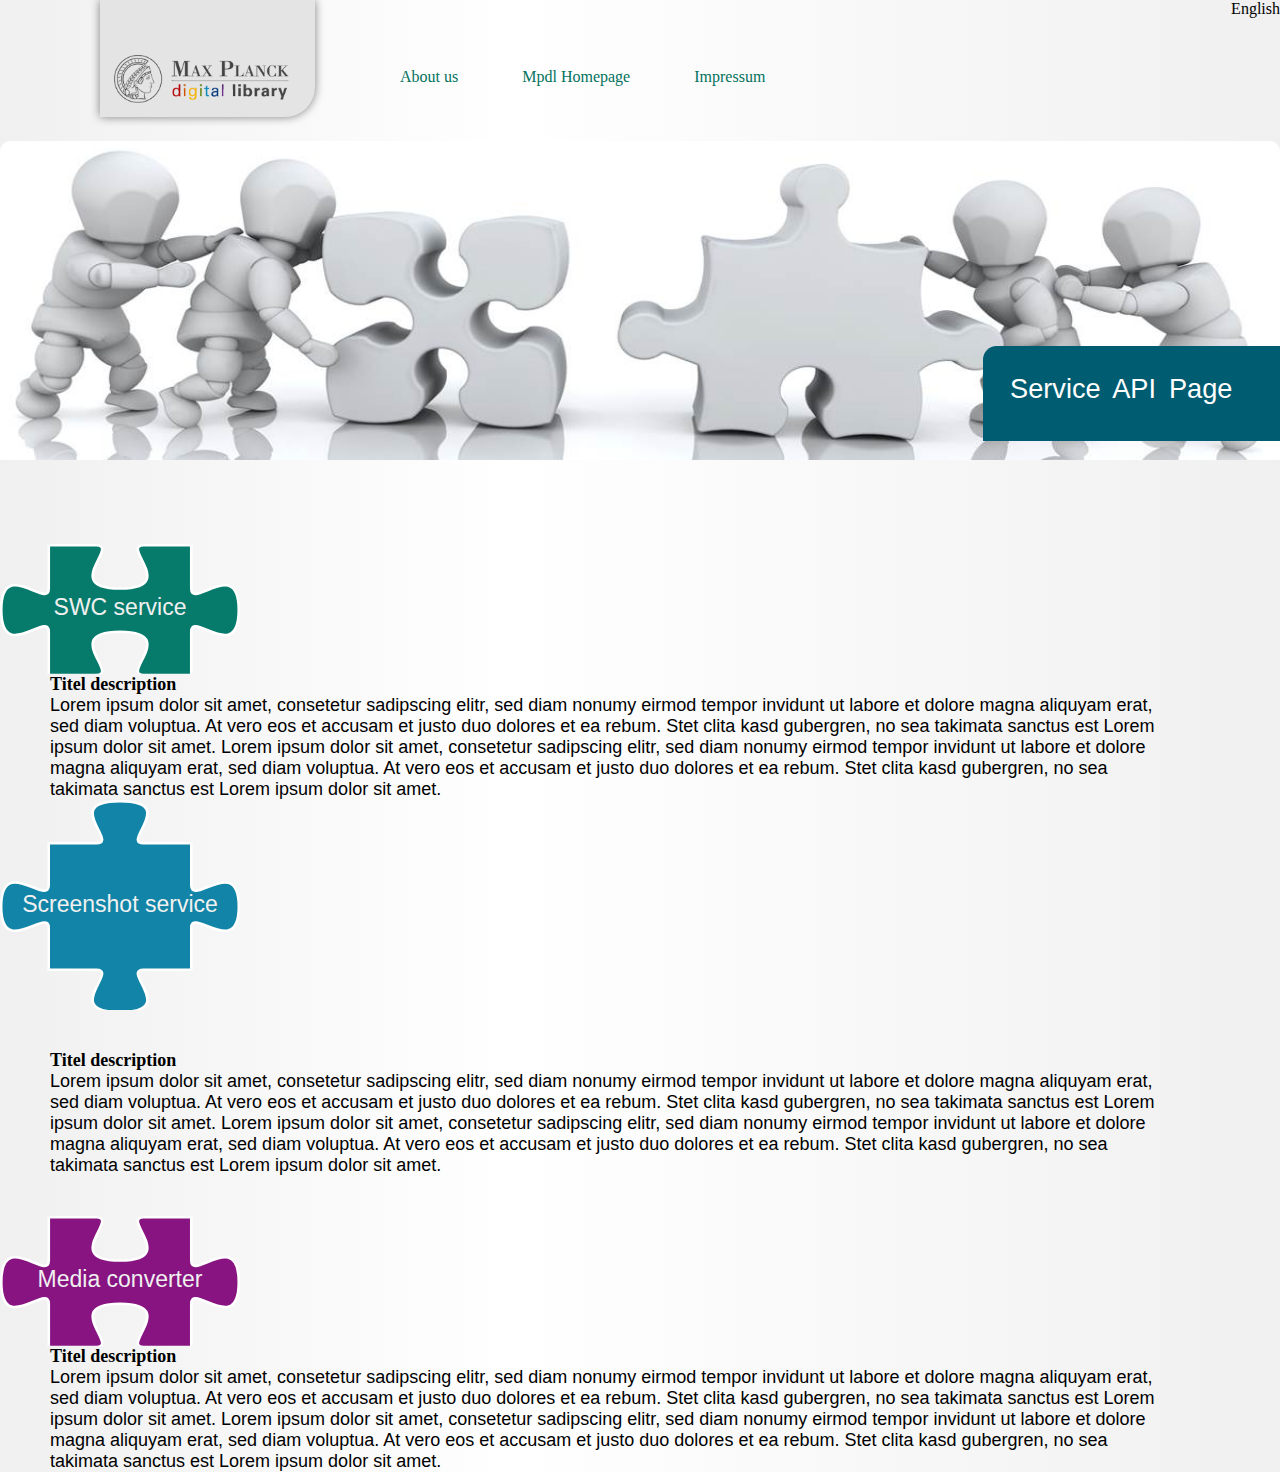
==== home-en.html @ 98e17812 "First revision, header img added" ====
<!DOCTYPE html>
<html>
<head>
<meta charset="ISO-8859-1">
<link rel="stylesheet" type="text/css" href="Service-api-webpage.css"/>
<title>Service-Api</title>
</head>
<body>

<div class="page">
	<div class="header clearfix">
		<div class="navbar-logo"></div>
		<div class="language">English</div>
		<div class="navigation">
			<a>About us</a>
			<a>Mpdl Homepage</a>
			<a>Impressum</a>
		</div>
		<div class="title">Service API Page</div>
		<div class="titleimg"></div>	
	</div>
	<div class="content">
		<div class="services">
			<div class="service clearfix">
			<div class="service1">
				<a href="http://vm15.mpdl.mpg.de:8080/swc/">SWC service</a>
			</div>
				<div class="servicedoc">
					<h4>Titel description</h4>
					<p>Lorem ipsum dolor sit amet, consetetur sadipscing elitr, sed diam nonumy eirmod tempor invidunt ut labore et dolore magna aliquyam erat, sed diam voluptua. At vero eos et accusam et justo duo dolores et ea rebum. Stet clita kasd gubergren, no sea takimata sanctus est Lorem ipsum dolor sit amet. Lorem ipsum dolor sit amet, consetetur sadipscing elitr, sed diam nonumy eirmod tempor invidunt ut labore et dolore magna aliquyam erat, sed diam voluptua. At vero eos et accusam et justo duo dolores et ea rebum. Stet clita kasd gubergren, no sea takimata sanctus est Lorem ipsum dolor sit amet. </p>
				</div>
			</div>
			<div class="service clearfix">
				<div class="service2">	
					<a>Screenshot service</a>
				</div>
					<div class="servicedoc servicedoc2">
						<h4>Titel description</h4>
						<p>Lorem ipsum dolor sit amet, consetetur sadipscing elitr, sed diam nonumy eirmod tempor invidunt ut labore et dolore magna aliquyam erat, sed diam voluptua. At vero eos et accusam et justo duo dolores et ea rebum. Stet clita kasd gubergren, no sea takimata sanctus est Lorem ipsum dolor sit amet. Lorem ipsum dolor sit amet, consetetur sadipscing elitr, sed diam nonumy eirmod tempor invidunt ut labore et dolore magna aliquyam erat, sed diam voluptua. At vero eos et accusam et justo duo dolores et ea rebum. Stet clita kasd gubergren, no sea takimata sanctus est Lorem ipsum dolor sit amet. </p></div>
			</div>
			<div class="service clearfix">
				<div class="service3 service1">
					<a>Media converter</a>
				</div>
					<div class="servicedoc">
						<h4>Titel description</h4>
						<p>Lorem ipsum dolor sit amet, consetetur sadipscing elitr, sed diam nonumy eirmod tempor invidunt ut labore et dolore magna aliquyam erat, sed diam voluptua. At vero eos et accusam et justo duo dolores et ea rebum. Stet clita kasd gubergren, no sea takimata sanctus est Lorem ipsum dolor sit amet. Lorem ipsum dolor sit amet, consetetur sadipscing elitr, sed diam nonumy eirmod tempor invidunt ut labore et dolore magna aliquyam erat, sed diam voluptua. At vero eos et accusam et justo duo dolores et ea rebum. Stet clita kasd gubergren, no sea takimata sanctus est Lorem ipsum dolor sit amet. </p></div>		
			</div>
		</div>
	</div>
	<div class="footer">
	</div>
</div>


</body>
</html>
---- Service-api-webpage.css ----
@CHARSET "ISO-8859-1";

* {
	margin: 0px;
}
body {
	background-color: #FFF;
	background-image: linear-gradient(to right, #F0F0F0, #FFF 40%, #F0F0F0);
}
.page {
	max-width: 1400px;
	width: auto;
	margin: 0 auto;

	
}
.clearfix:after {
	content:".";
	diplay: block;
	clear: both;
	height: 0px;
	visibility: hidden;
}

.navbar-logo {
    width: 215px;
    height: 117px;
    background-color: #E4E4E4;
    border-bottom-right-radius: 30px;
    box-shadow: 0px 0px 10px #808080;
    position: absolute;
    top: 0px;
    margin-left: 100px;
    margin-top: 0px;
    z-index: 100;
    background-image: url('Mpdl-logo2.png');
    background-size: 175px 48px;
    background-repeat: no-repeat;
    background-position: 14px 55px;
}
.language {
	float: right;
}
.navigation {
	clear: right;
	position: relative;
	margin-left: 370px;
	margin-bottom: 40px;
	top: 50px;
	
	
}
.navigation a, a:visited {
	font-family: Georgia, serif;
	color: #04725D;
	text-decoration: none;
	margin: 0 30px;
	font-size: 16px;
}
.navigation a:hover {
		color: #871381;
		text-decoration: underline;
}
.title {
	font-family: Verdana, sans-serif;
	font-size: 1.7em;
	word-spacing: 0.2em;
	float: right;
	width: 10em;
	min-height: 2.5em;
	min-width: 300px;
	color: white;
	background-color: #005C71;
	border-top-left-radius: 0.5em;
	padding-top: 1em;
	padding-left: 1em;
	position: relative;
	top: 270px;
	margin-bottom: -30px;
	margin-right: -30px;
}
.titleimg{
	background-image: url('puzzle-free-to-use-crop.jpg');
	background-size: 100% 85%;
    background-repeat: no-repeat;
	width: 100%;
	height: 375px;
	clear: right;
	z-index: 1;
	margin-bottom: -40px;
	border-radius: 10px;
}
.services {
	float: left;
	clear: both;
	margin-top: 50px;
	width: 100%;               
}

.services a, a:visited {
	display: inline-block;
	font-family: Verdana, sans-serif;
	font-size: 23px;
	color: #F0F0F0;
	line-height: 100%;
	text-decoration: none;
}
.services a:hover {
	text-decoration: underline;
}
.service1 a {
	margin-top: 52px;
}
.service2 a {
	margin-top: 93px;
}
.service1 {
	background-image: url('jigsaw piece 1 wb.svg');
	background-size: 100%;
    background-repeat: no-repeat;
    height: 130px;
    text-align: center;
    vertical-align: middle;
    line-height: 100%;
    width: 240px;
    float: left;
    clear: left;
}
.service2 {
	background-image: url('jigsaw piece 2 wb.svg');
	background-size: 100%;
	background-repeat: no-repeat;
	height: 210px;
	text-align: center;
	vertical-align: middle;

	width: 240px;
	float: left;
	clear: left;
}
.service3 {
	background-image: url('jigsaw piece 3 wb.svg');

}

p {
	font-size: 18px;
	font-family: Verdana, sans-serif;
	padding-left: 50px;
}
.servicedoc {
	float: left;
	max-width: 1160px;
}
.servicedoc2 {
	margin-top: 40px;
	margin-bottom: 40px;
}
.service2  p{
	color: red;	
}
.service h4 {
	font-family: Georgia, serif;
	padding-left: 50px;
	font-size: 18px;
}
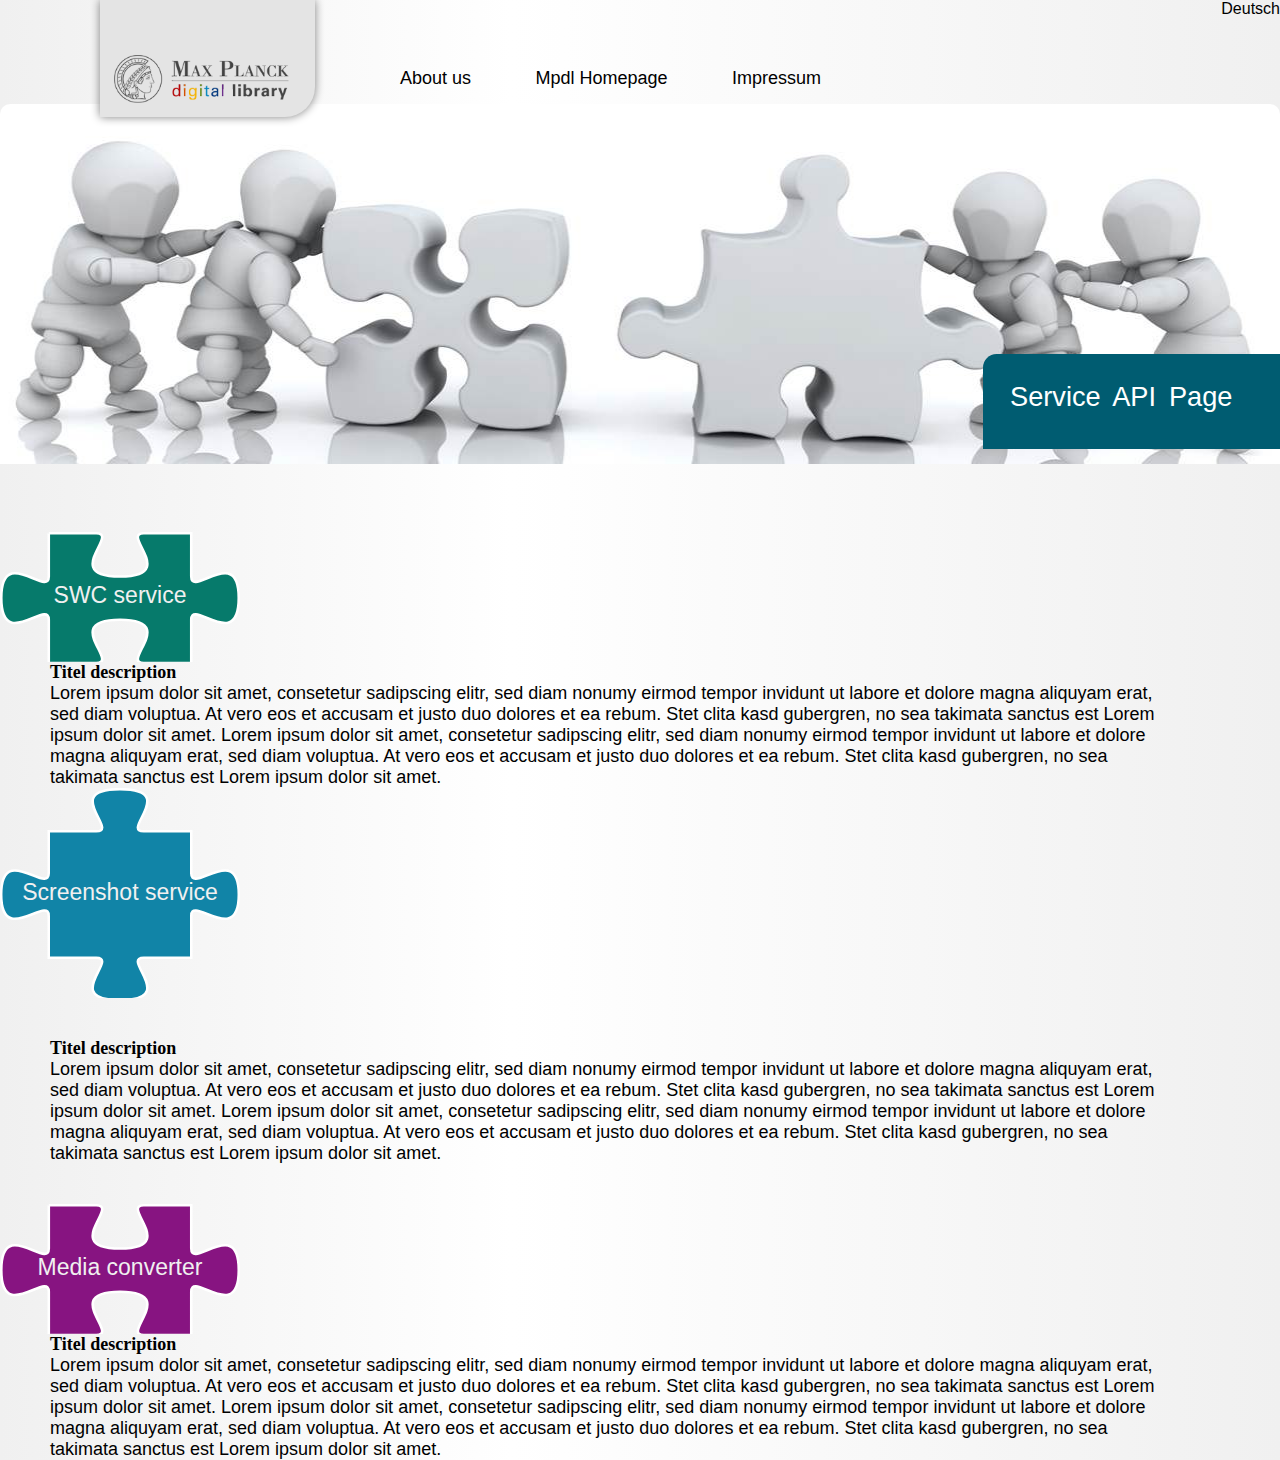
==== commit d9aa37b3: "Second revision, minor css changes, puzzle pieces as links" ====
--- a/home-en.html
+++ b/home-en.html
@@ -9,11 +9,11 @@
 
 <div class="page">
 	<div class="header clearfix">
-		<div class="navbar-logo"></div>
-		<div class="language">English</div>
+		<a class="navbar-logo" href="http://mpdl.mpg.de" target="_blank"></a>
+		<div class="language"><a href="home-de.html" target="_blank">Deutsch</a></div>
 		<div class="navigation">
 			<a>About us</a>
-			<a>Mpdl Homepage</a>
+			<a href="http://mpdl.mpg.de" target="_blank">Mpdl Homepage</a>
 			<a>Impressum</a>
 		</div>
 		<div class="title">Service API Page</div>
@@ -21,27 +21,27 @@
 	</div>
 	<div class="content">
 		<div class="services">
-			<div class="service clearfix">
-			<div class="service1">
-				<a href="http://vm15.mpdl.mpg.de:8080/swc/">SWC service</a>
-			</div>
+			<div class="service clearfix">	
+				<a class="service1" href="http://vm15.mpdl.mpg.de:8080/swc/" target="_blank">
+					<span>SWC service</span></a>		
 				<div class="servicedoc">
 					<h4>Titel description</h4>
 					<p>Lorem ipsum dolor sit amet, consetetur sadipscing elitr, sed diam nonumy eirmod tempor invidunt ut labore et dolore magna aliquyam erat, sed diam voluptua. At vero eos et accusam et justo duo dolores et ea rebum. Stet clita kasd gubergren, no sea takimata sanctus est Lorem ipsum dolor sit amet. Lorem ipsum dolor sit amet, consetetur sadipscing elitr, sed diam nonumy eirmod tempor invidunt ut labore et dolore magna aliquyam erat, sed diam voluptua. At vero eos et accusam et justo duo dolores et ea rebum. Stet clita kasd gubergren, no sea takimata sanctus est Lorem ipsum dolor sit amet. </p>
 				</div>
 			</div>
 			<div class="service clearfix">
-				<div class="service2">	
-					<a>Screenshot service</a>
-				</div>
+				<a class="service2" href="http://vm15.mpdl.mpg.de:8080/html-screenshot/" target="_blank">	
+					<span>Screenshot service</span>
+				</a>				
 					<div class="servicedoc servicedoc2">
 						<h4>Titel description</h4>
-						<p>Lorem ipsum dolor sit amet, consetetur sadipscing elitr, sed diam nonumy eirmod tempor invidunt ut labore et dolore magna aliquyam erat, sed diam voluptua. At vero eos et accusam et justo duo dolores et ea rebum. Stet clita kasd gubergren, no sea takimata sanctus est Lorem ipsum dolor sit amet. Lorem ipsum dolor sit amet, consetetur sadipscing elitr, sed diam nonumy eirmod tempor invidunt ut labore et dolore magna aliquyam erat, sed diam voluptua. At vero eos et accusam et justo duo dolores et ea rebum. Stet clita kasd gubergren, no sea takimata sanctus est Lorem ipsum dolor sit amet. </p></div>
+						<p>Lorem ipsum dolor sit amet, consetetur sadipscing elitr, sed diam nonumy eirmod tempor invidunt ut labore et dolore magna aliquyam erat, sed diam voluptua. At vero eos et accusam et justo duo dolores et ea rebum. Stet clita kasd gubergren, no sea takimata sanctus est Lorem ipsum dolor sit amet. Lorem ipsum dolor sit amet, consetetur sadipscing elitr, sed diam nonumy eirmod tempor invidunt ut labore et dolore magna aliquyam erat, sed diam voluptua. At vero eos et accusam et justo duo dolores et ea rebum. Stet clita kasd gubergren, no sea takimata sanctus est Lorem ipsum dolor sit amet. </p>
+					</div>
 			</div>
 			<div class="service clearfix">
-				<div class="service3 service1">
-					<a>Media converter</a>
-				</div>
+				<a class="service3 service1" href="http://vm15.mpdl.mpg.de:8080/magick/" target="_blank">
+					<span>Media converter</span>
+				</a>
 					<div class="servicedoc">
 						<h4>Titel description</h4>
 						<p>Lorem ipsum dolor sit amet, consetetur sadipscing elitr, sed diam nonumy eirmod tempor invidunt ut labore et dolore magna aliquyam erat, sed diam voluptua. At vero eos et accusam et justo duo dolores et ea rebum. Stet clita kasd gubergren, no sea takimata sanctus est Lorem ipsum dolor sit amet. Lorem ipsum dolor sit amet, consetetur sadipscing elitr, sed diam nonumy eirmod tempor invidunt ut labore et dolore magna aliquyam erat, sed diam voluptua. At vero eos et accusam et justo duo dolores et ea rebum. Stet clita kasd gubergren, no sea takimata sanctus est Lorem ipsum dolor sit amet. </p></div>		
--- a/Service-api-webpage.css
+++ b/Service-api-webpage.css
@@ -6,6 +6,7 @@
 body {
 	background-color: #FFF;
 	background-image: linear-gradient(to right, #F0F0F0, #FFF 40%, #F0F0F0);
+	font-family: Arial, sans-serif;
 }
 .page {
 	max-width: 1400px;
@@ -45,21 +46,18 @@
 	clear: right;
 	position: relative;
 	margin-left: 370px;
-	margin-bottom: 40px;
 	top: 50px;
 	
 	
 }
-.navigation a, a:visited {
-	font-family: Georgia, serif;
-	color: #04725D;
-	text-decoration: none;
+.navigation a, .navigation a:visited {
+	font-family: Arial, sans-serif;
+	color: black;
 	margin: 0 30px;
-	font-size: 16px;
+	font-size: 18px;
 }
 .navigation a:hover {
-		color: #871381;
-		text-decoration: underline;
+		color: #04725D;
 }
 .title {
 	font-family: Verdana, sans-serif;
@@ -75,16 +73,16 @@
 	padding-top: 1em;
 	padding-left: 1em;
 	position: relative;
-	top: 270px;
+	top: 315px;
 	margin-bottom: -30px;
 	margin-right: -30px;
 }
 .titleimg{
-	background-image: url('puzzle-free-to-use-crop.jpg');
-	background-size: 100% 85%;
+	background-image: url('puzzle-free-to-use-crop2.jpg');
+	background-size: 100% 90%;
     background-repeat: no-repeat;
 	width: 100%;
-	height: 375px;
+	height: 400px;
 	clear: right;
 	z-index: 1;
 	margin-bottom: -40px;
@@ -97,21 +95,21 @@
 	width: 100%;               
 }
 
-.services a, a:visited {
+.services span {
 	display: inline-block;
 	font-family: Verdana, sans-serif;
 	font-size: 23px;
 	color: #F0F0F0;
 	line-height: 100%;
 	text-decoration: none;
+	vertical-align: middle;
 }
 .services a:hover {
+	color: #F0F0F0;
 	text-decoration: underline;
 }
-.service1 a {
-	margin-top: 52px;
-}
-.service2 a {
+
+.service2 span {
 	margin-top: 93px;
 }
 .service1 {
@@ -125,6 +123,10 @@
     width: 240px;
     float: left;
     clear: left;
+}
+.service1 span {
+	margin-top: 52px;
+	
 }
 .service2 {
 	background-image: url('jigsaw piece 2 wb.svg');
@@ -163,4 +165,11 @@
 	font-family: Georgia, serif;
 	padding-left: 50px;
 	font-size: 18px;
+}
+a, a:visited {
+	color: black;
+	text-decoration: none;	
+}
+a:hover {
+	color: #04725D;
 }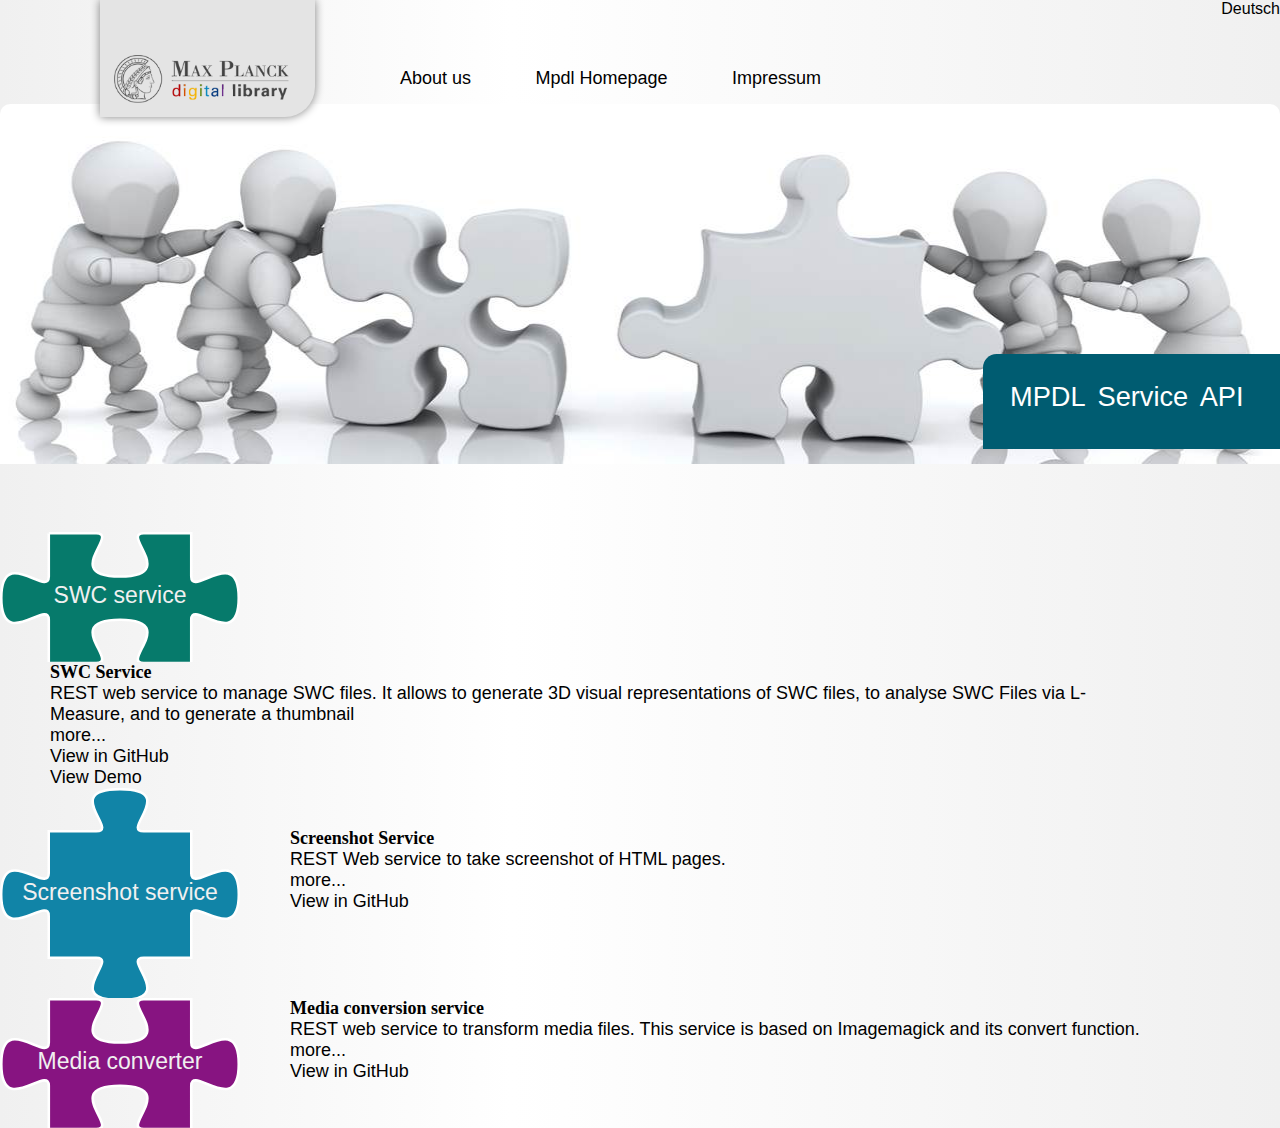
==== commit 426f2d03: "Add first draft for english text" ====
--- a/home-en.html
+++ b/home-en.html
@@ -16,7 +16,7 @@
 			<a href="http://mpdl.mpg.de" target="_blank">Mpdl Homepage</a>
 			<a>Impressum</a>
 		</div>
-		<div class="title">Service API Page</div>
+		<div class="title">MPDL Service API</div>
 		<div class="titleimg"></div>	
 	</div>
 	<div class="content">
@@ -25,27 +25,36 @@
 				<a class="service1" href="http://vm15.mpdl.mpg.de:8080/swc/" target="_blank">
 					<span>SWC service</span></a>		
 				<div class="servicedoc">
-					<h4>Titel description</h4>
-					<p>Lorem ipsum dolor sit amet, consetetur sadipscing elitr, sed diam nonumy eirmod tempor invidunt ut labore et dolore magna aliquyam erat, sed diam voluptua. At vero eos et accusam et justo duo dolores et ea rebum. Stet clita kasd gubergren, no sea takimata sanctus est Lorem ipsum dolor sit amet. Lorem ipsum dolor sit amet, consetetur sadipscing elitr, sed diam nonumy eirmod tempor invidunt ut labore et dolore magna aliquyam erat, sed diam voluptua. At vero eos et accusam et justo duo dolores et ea rebum. Stet clita kasd gubergren, no sea takimata sanctus est Lorem ipsum dolor sit amet. </p>
+					<h4>SWC Service</h4>
+					<p>REST web service to manage <a href="http://www.neuronland.org/NLMorphologyConverter/MorphologyFormats/SWC/Spec.html" target="_blank">SWC</a> files. It allows to generate 3D visual 
+					representations of SWC files, to analyse SWC Files via <a href="http://cng.gmu.edu/Lm/"  target="_blank">L-Measure</a>, and to generate a thumbnail</p>
+					<p><a href="/swc" target="_blank">more...</p>
+					<p><a href="https://github.com/MPDL/swc-service" target="_blank">View in GitHub</p>
+					<p><a href="/neuron-profiler" target="_blank">View Demo</p>
 				</div>
 			</div>
 			<div class="service clearfix">
 				<a class="service2" href="http://vm15.mpdl.mpg.de:8080/html-screenshot/" target="_blank">	
 					<span>Screenshot service</span>
 				</a>				
-					<div class="servicedoc servicedoc2">
-						<h4>Titel description</h4>
-						<p>Lorem ipsum dolor sit amet, consetetur sadipscing elitr, sed diam nonumy eirmod tempor invidunt ut labore et dolore magna aliquyam erat, sed diam voluptua. At vero eos et accusam et justo duo dolores et ea rebum. Stet clita kasd gubergren, no sea takimata sanctus est Lorem ipsum dolor sit amet. Lorem ipsum dolor sit amet, consetetur sadipscing elitr, sed diam nonumy eirmod tempor invidunt ut labore et dolore magna aliquyam erat, sed diam voluptua. At vero eos et accusam et justo duo dolores et ea rebum. Stet clita kasd gubergren, no sea takimata sanctus est Lorem ipsum dolor sit amet. </p>
-					</div>
+				<div class="servicedoc servicedoc2">
+					<h4>Screenshot Service</h4>
+					<p>REST Web service to take screenshot of HTML pages.</p>
+					<p><a href="/screenshot" target="_blank">more...</p>
+					<p><a href="https://github.com/MPDL/screenshot-service" target="_blank">View in GitHub</p>
+				</div>
 			</div>
 			<div class="service clearfix">
 				<a class="service3 service1" href="http://vm15.mpdl.mpg.de:8080/magick/" target="_blank">
 					<span>Media converter</span>
 				</a>
-					<div class="servicedoc">
-						<h4>Titel description</h4>
-						<p>Lorem ipsum dolor sit amet, consetetur sadipscing elitr, sed diam nonumy eirmod tempor invidunt ut labore et dolore magna aliquyam erat, sed diam voluptua. At vero eos et accusam et justo duo dolores et ea rebum. Stet clita kasd gubergren, no sea takimata sanctus est Lorem ipsum dolor sit amet. Lorem ipsum dolor sit amet, consetetur sadipscing elitr, sed diam nonumy eirmod tempor invidunt ut labore et dolore magna aliquyam erat, sed diam voluptua. At vero eos et accusam et justo duo dolores et ea rebum. Stet clita kasd gubergren, no sea takimata sanctus est Lorem ipsum dolor sit amet. </p></div>		
-			</div>
+				<div class="servicedoc">
+					<h4>Media conversion service</h4>
+					<p>REST web service to transform media files. This service is based on <a href="http://www.imagemagick.org/" target="_blank">Imagemagick
+					and its <a href="http://www.imagemagick.org/script/convert.php" target="_blank">convert</a> function.</p>
+					<p><a href="/media-conversion" target="_blank">more...</p>
+					<p><a href="https://github.com/MPDL/media-conversion-service" target="_blank">View in GitHub</p>
+				</div>
 		</div>
 	</div>
 	<div class="footer">
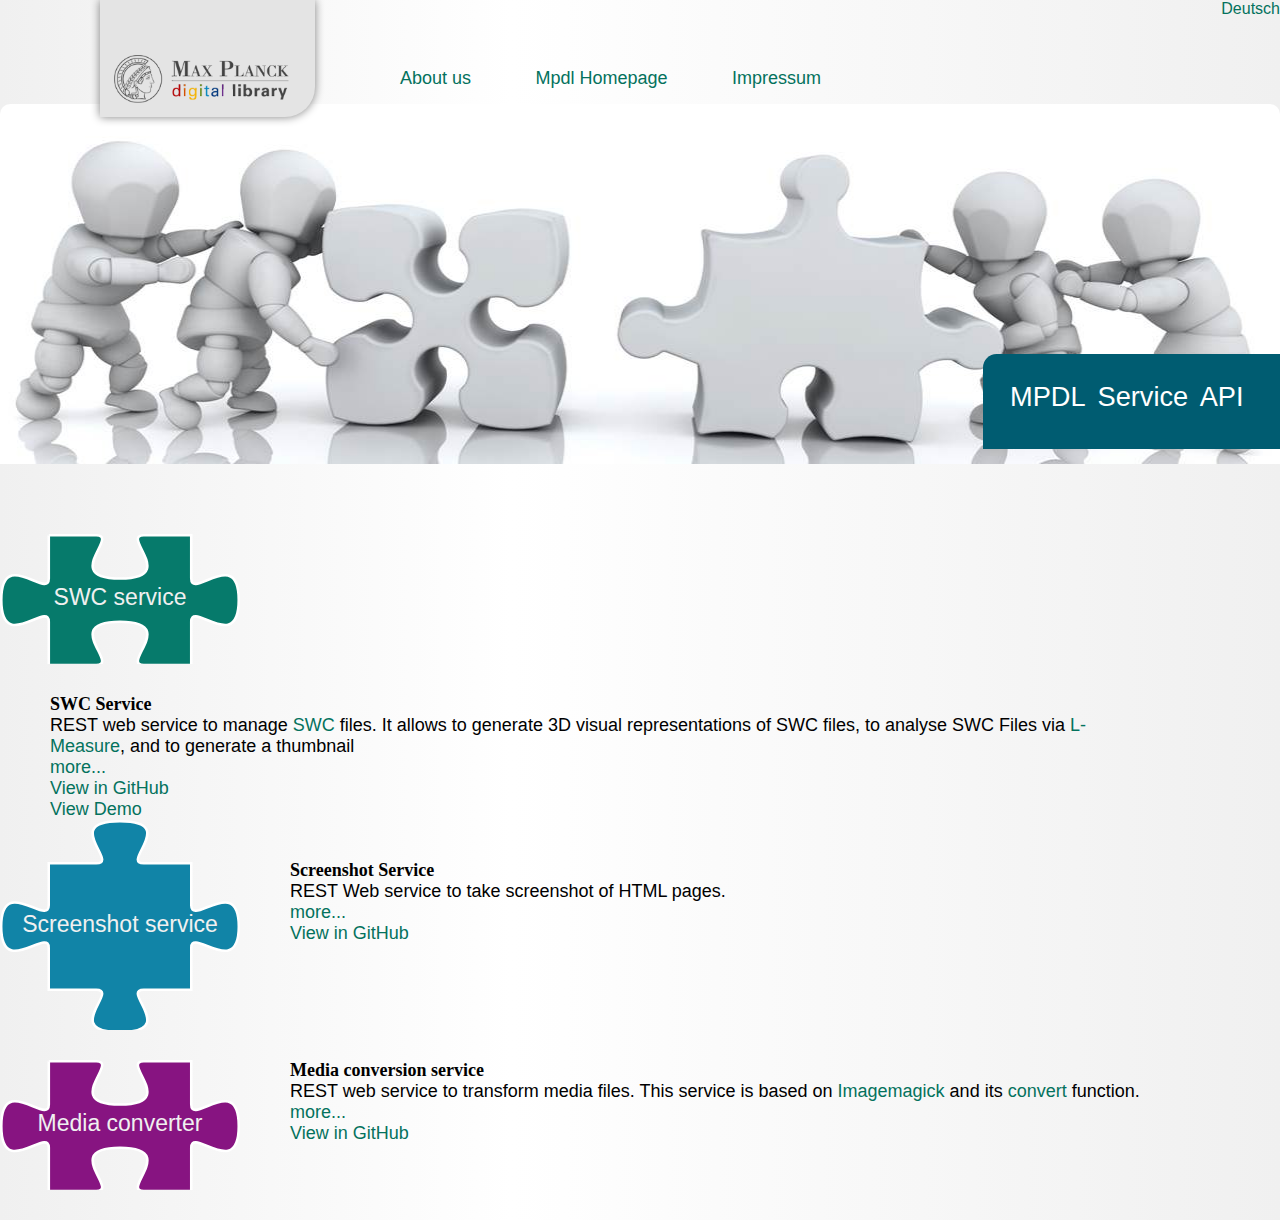
==== commit 66a089e0: "Css changes to link presentation and html revision" ====
--- a/home-en.html
+++ b/home-en.html
@@ -28,9 +28,9 @@
 					<h4>SWC Service</h4>
 					<p>REST web service to manage <a href="http://www.neuronland.org/NLMorphologyConverter/MorphologyFormats/SWC/Spec.html" target="_blank">SWC</a> files. It allows to generate 3D visual 
 					representations of SWC files, to analyse SWC Files via <a href="http://cng.gmu.edu/Lm/"  target="_blank">L-Measure</a>, and to generate a thumbnail</p>
-					<p><a href="/swc" target="_blank">more...</p>
-					<p><a href="https://github.com/MPDL/swc-service" target="_blank">View in GitHub</p>
-					<p><a href="/neuron-profiler" target="_blank">View Demo</p>
+					<p><a href="/swc" target="_blank">more...</a></p>
+					<p><a href="https://github.com/MPDL/swc-service" target="_blank">View in GitHub</a></p>
+					<p><a href="/neuron-profiler" target="_blank">View Demo</a></p>
 				</div>
 			</div>
 			<div class="service clearfix">
@@ -40,8 +40,8 @@
 				<div class="servicedoc servicedoc2">
 					<h4>Screenshot Service</h4>
 					<p>REST Web service to take screenshot of HTML pages.</p>
-					<p><a href="/screenshot" target="_blank">more...</p>
-					<p><a href="https://github.com/MPDL/screenshot-service" target="_blank">View in GitHub</p>
+					<p><a href="/screenshot" target="_blank">more...</a></p>
+					<p><a href="https://github.com/MPDL/screenshot-service" target="_blank">View in GitHub</a></p>
 				</div>
 			</div>
 			<div class="service clearfix">
@@ -50,11 +50,12 @@
 				</a>
 				<div class="servicedoc">
 					<h4>Media conversion service</h4>
-					<p>REST web service to transform media files. This service is based on <a href="http://www.imagemagick.org/" target="_blank">Imagemagick
+					<p>REST web service to transform media files. This service is based on <a href="http://www.imagemagick.org/" target="_blank">Imagemagick</a>
 					and its <a href="http://www.imagemagick.org/script/convert.php" target="_blank">convert</a> function.</p>
-					<p><a href="/media-conversion" target="_blank">more...</p>
-					<p><a href="https://github.com/MPDL/media-conversion-service" target="_blank">View in GitHub</p>
+					<p><a href="/media-conversion" target="_blank">more...</a></p>
+					<p><a href="https://github.com/MPDL/media-conversion-service" target="_blank">View in GitHub</a></p>
 				</div>
+			</div>
 		</div>
 	</div>
 	<div class="footer">
--- a/Service-api-webpage.css
+++ b/Service-api-webpage.css
@@ -16,7 +16,7 @@
 	
 }
 .clearfix:after {
-	content:".";
+	content:"";
 	diplay: block;
 	clear: both;
 	height: 0px;
@@ -52,13 +52,10 @@
 }
 .navigation a, .navigation a:visited {
 	font-family: Arial, sans-serif;
-	color: black;
 	margin: 0 30px;
 	font-size: 18px;
 }
-.navigation a:hover {
-		color: #04725D;
-}
+
 .title {
 	font-family: Verdana, sans-serif;
 	font-size: 1.7em;
@@ -91,7 +88,7 @@
 .services {
 	float: left;
 	clear: both;
-	margin-top: 50px;
+	margin-top: 70px;
 	width: 100%;               
 }
 
@@ -104,11 +101,6 @@
 	text-decoration: none;
 	vertical-align: middle;
 }
-.services a:hover {
-	color: #F0F0F0;
-	text-decoration: underline;
-}
-
 .service2 span {
 	margin-top: 93px;
 }
@@ -123,6 +115,7 @@
     width: 240px;
     float: left;
     clear: left;
+    margin-bottom: 30px;
 }
 .service1 span {
 	margin-top: 52px;
@@ -135,10 +128,10 @@
 	height: 210px;
 	text-align: center;
 	vertical-align: middle;
-
 	width: 240px;
 	float: left;
 	clear: left;
+	margin-bottom: 30px;
 }
 .service3 {
 	background-image: url('jigsaw piece 3 wb.svg');
@@ -167,9 +160,9 @@
 	font-size: 18px;
 }
 a, a:visited {
-	color: black;
+	color: #04725D;
 	text-decoration: none;	
 }
 a:hover {
-	color: #04725D;
+	color: black;
 }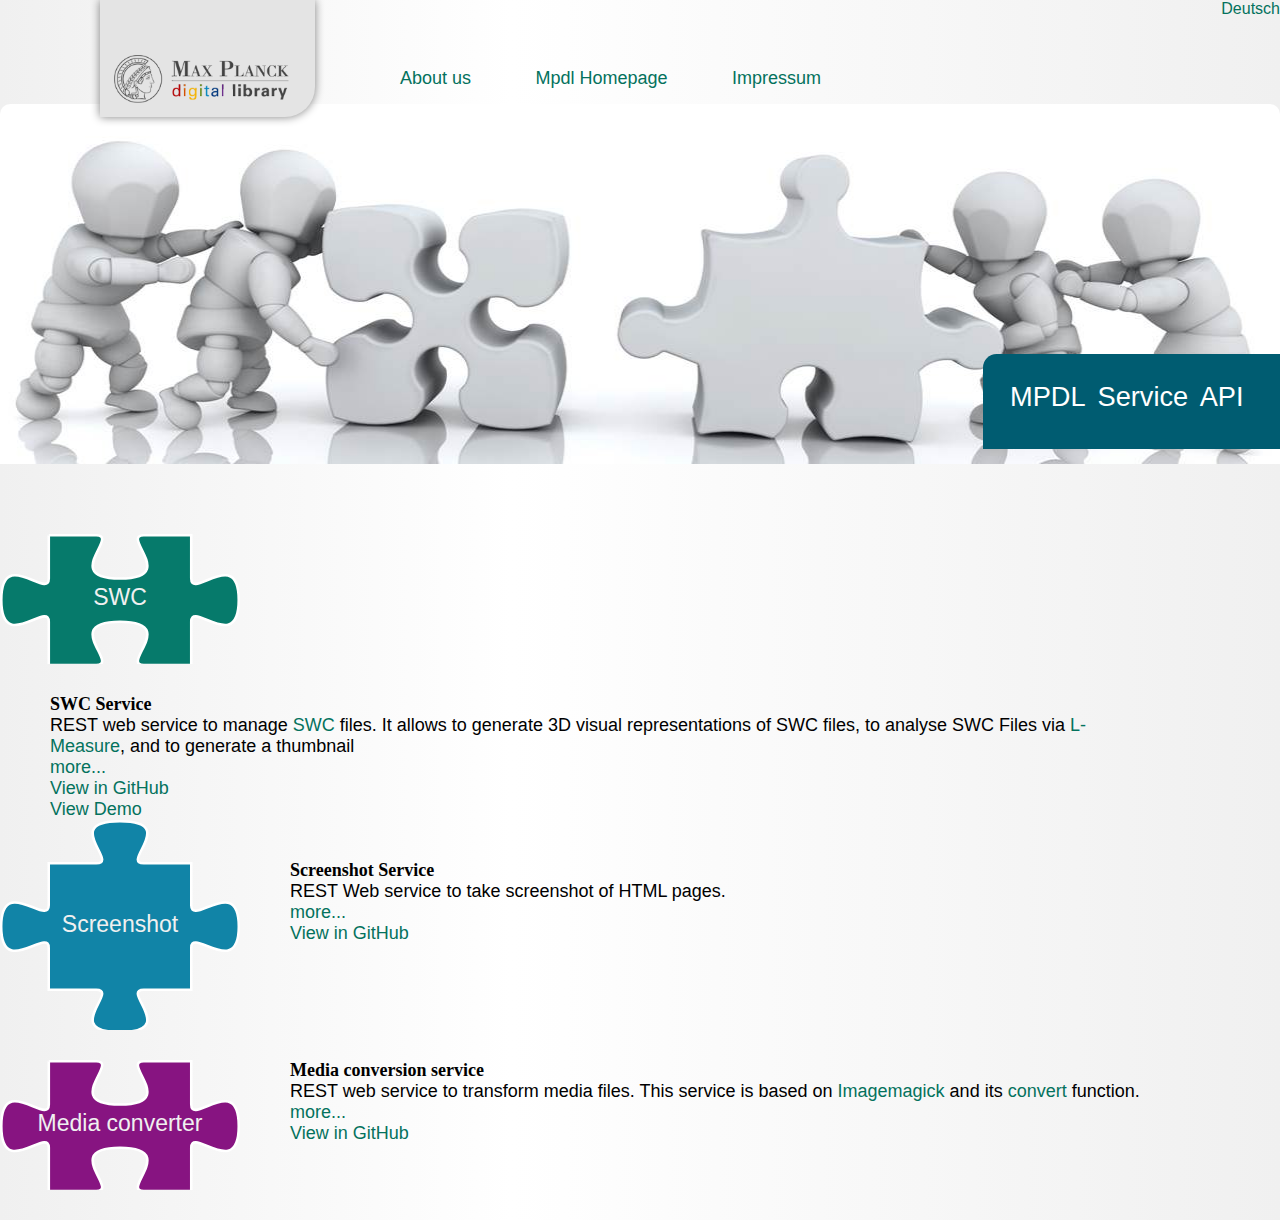
==== commit dd954e1c: "fix conflict" ====
--- a/home-en.html
+++ b/home-en.html
@@ -23,7 +23,7 @@
 		<div class="services">
 			<div class="service clearfix">	
 				<a class="service1" href="http://vm15.mpdl.mpg.de:8080/swc/" target="_blank">
-					<span>SWC service</span></a>		
+					<span>SWC</span></a>		
 				<div class="servicedoc">
 					<h4>SWC Service</h4>
 					<p>REST web service to manage <a href="http://www.neuronland.org/NLMorphologyConverter/MorphologyFormats/SWC/Spec.html" target="_blank">SWC</a> files. It allows to generate 3D visual 
@@ -35,7 +35,7 @@
 			</div>
 			<div class="service clearfix">
 				<a class="service2" href="http://vm15.mpdl.mpg.de:8080/html-screenshot/" target="_blank">	
-					<span>Screenshot service</span>
+					<span>Screenshot</span>
 				</a>				
 				<div class="servicedoc servicedoc2">
 					<h4>Screenshot Service</h4>
